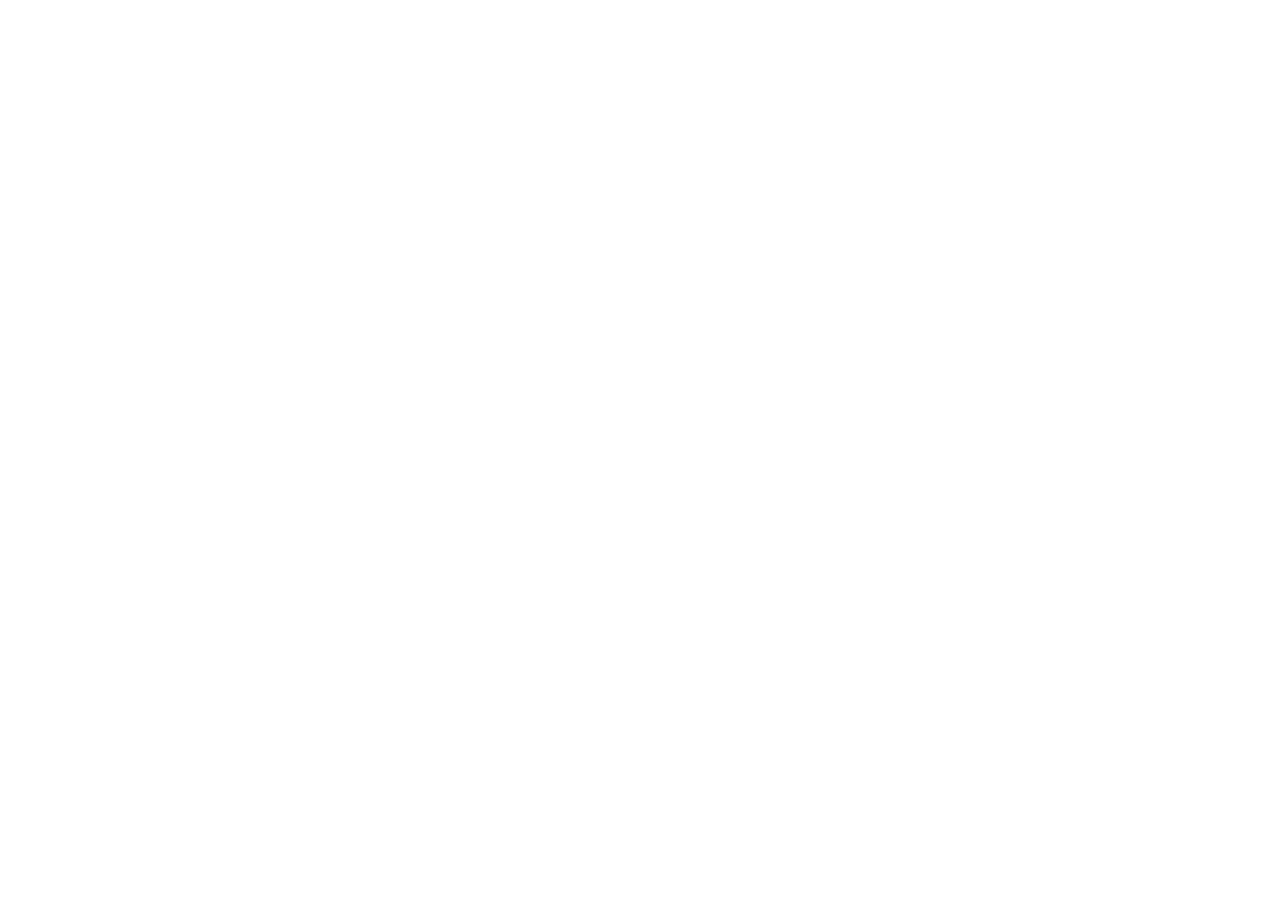
==== index.html @ da4fbf4f "initializze" ====
<!DOCTYPE html>
<html>

<head>
  <title>TimeMapTrabel in Kansai</title>
  <meta charset="utf-8" />
  <meta name="description" content="">
  <meta property="og:description" content="昔の地図を見ることが出来ます" />
  <meta property="og:url" content="https://armd-02.github.io/TimeMapTravel_Kansai /" />
  <meta property="og:type" content="website" />
  <meta property="og:title" content="TimeMapTrabel in Kansai" />
  <meta property="og:image" content="https://armd-02.github.io/JusoArtFes2022/image/thumbnail.png" />
  <meta property="og:image:width" content="1200" />
  <meta property="og:image:height" content="630" />
  <meta name="viewport" content="width=device-width, user-scalable=no, initial-scale=1, maximum-scale=1, minimum-scale=1" />
  <link rel="shortcut icon" href="favicon.ico" />
  <link rel="stylesheet" href="https://cdnjs.cloudflare.com/ajax/libs/font-awesome/5.15.4/css/all.min.css" />
  <link rel="stylesheet" href="https://cdn.jsdelivr.net/npm/bootstrap@4.6.1/dist/css/bootstrap.min.css" integrity="sha384-zCbKRCUGaJDkqS1kPbPd7TveP5iyJE0EjAuZQTgFLD2ylzuqKfdKlfG/eSrtxUkn" crossorigin="anonymous">
  <link rel="stylesheet" href="https://cdn.jsdelivr.net/npm/gridjs@6.0.6/dist/theme/mermaid.min.css" />
  <link rel="stylesheet" href="https://unpkg.com/maplibre-gl@3.0.1/dist/maplibre-gl.css" />
  <link rel="stylesheet" href="base.css" />
  <script defer src="https://unpkg.com/maplibre-gl@3.0.1/dist/maplibre-gl.js"></script>
  <script defer src="https://www.unpkg.com/pmtiles@3.0.5/dist/pmtiles.js"></script>
  <script defer src="https://cdn.jsdelivr.net/npm/gridjs@6.0.6/dist/gridjs.production.min.js"></script>
  <script defer src="https://unpkg.com/json5@^2.0.0/dist/index.min.js"></script>
  <script defer src="https://code.jquery.com/jquery-3.3.1.min.js"></script>
  <script defer src="https://cdn.jsdelivr.net/npm/moment@2.24.0/moment.min.js"></script>
  <script defer src="https://cdnjs.cloudflare.com/ajax/libs/popper.js/1.14.6/umd/popper.min.js"></script>
  <script defer src="https://cdnjs.cloudflare.com/ajax/libs/chroma-js/2.1.0/chroma.min.js"></script>
  <script defer src="https://cdn.jsdelivr.net/npm/bootstrap@4.6.1/dist/js/bootstrap.bundle.min.js" integrity="sha384-fQybjgWLrvvRgtW6bFlB7jaZrFsaBXjsOMm/tB9LTS58ONXgqbR9W8oWht/amnpF" crossorigin="anonymous"></script>
  <script defer src="https://unpkg.com/glottologist@2.0.3/dist/glottologist.min.js"></script>
  <script defer src="https://cdn.jsdelivr.net/npm/@turf/turf@6/turf.min.js"></script>
  <script defer src="./lib/osmtogeojson.js"></script>
  <script defer src="./lib/basiclib.js"></script>
  <script defer src="./lib/winlib.js"></script>
  <script defer src="./lib/geolib.js"></script>
  <script defer src="./lib/gsheetlib.js"></script>
  <script defer src="./lib/poilib.js"></script>
  <script defer src="./lib/listtable.js"></script>
  <script defer src="./lib/overpasslib.js"></script>
  <script defer src="./modal/modal_activities.js"></script>
  <script defer src="./modal/modal_wikipedia.js"></script>
  <script defer src="./modal/modal_osmbasic.js"></script>
  <script defer src="./cmapmaker.js"></script>
  <script defer src="./initialize.js"></script>
</head>

<body>
  <div id="container">
    <article id="article">
      <div id="mapid"></div>
    </article>
  </div>

  <div id="modal_splash" class="modal" tabindex="-1" role="dialog">
    <div class="modal-dialog" role="document" data-keyboard="false">
      <div class="modal-content">
        <div class="modal-body">
          <img src="" style="width: 100%;float: none !important" id="splash_image"><br>
          <div class="d-flex justify-content-center mt-2">
            <div class="spinner-border text-primary mx-auto" role="status"> <span class="sr-only">Loading...</span>
            </div>
          </div>
        </div>
      </div>
    </div>
  </div>

  <div id="modal_window" class="modal fade" tabindex="-1" role="dialog">
    <div class="modal-dialog modal-dialog-fluid modal-dialog-scrollable m-1" role="document">
      <div class="modal-content">
        <div class="modal-header">
          <div class="dropdown">
            <button type="button" class="btn btn-sm float-right menu mr-2" data-toggle="dropdown" aria-expanded="true" id="modal_window_menu">
              <i class="fas fa-bars text-black"></i>
            </button>
            <div class="dropdown-menu" aria-labelledby="modal_menu" style="z-index: 1090" id="modal_menu"></div>
          </div>
          <h4 class="modal-title" id="modal_window_title"></h4>
          <button type="button" class="close" data-dismiss="modal" aria-label="Close">
            <span aria-hidden="true">&times;</span>
          </button>
        </div>
        <div class="modal-body">
          <div id="modal_window_progress" class="progress-bar progress-bar-striped progress-bar-animated mb-2" style="height: 2px" role="progressbar"></div>
          <div id="modal_window_message"></div>
        </div>
        <div class="modal-footer">
          <div id="modal_footer"></div>
          <button id="modal_window_yes" class="btn btn-primary"></button>
          <button id="modal_window_no" class="btn btn-secondary"></button>
          <button id="modal_window_close" class="btn btn-secondary"></button>
        </div>
      </div>
    </div>
  </div>

  <div id="full_screen_image" onclick="modal_activities.closeImage()"></div>
</body>

</html>
---- base.css ----
/* tag defaults */
html {
    font-size: 14px;
    padding: 0px;
    margin: 0px;
}

header {
    width: 100%;
    height: 60px;
    margin: 0px !important;
    padding: 0px !important;
    color: #ffffff !important;
    background-size: inherit;
}

body {
    font-family: "Tahoma";
    height: 100%;
    background-color: #ffffff;
    padding: 0px;
    margin: 0px;
    overflow: hidden;
}

h4 {
    font-size: 1.3em !important;
}

h5 {
    font-size: 1.2em !important;
    font-weight: bold;
}

/* body dom */

a {
    overflow-wrap: break-word;
}

#container {
    flex-direction: column;
    width: 100%;
    height: 100%;
    margin: 0px;
    padding: 0px;
}

#article {
    float: none;
    clear: both;
    width: 100%;
    height: calc(100% - 60px);
    overflow: auto;
    position: relative;
    margin: 0px 0px 0px 0px;
}

#mapid {
    height: 100%;
}

/* list */
ul {
    /*column-count: 3;*/
    list-style-type: none;
}

li::before {
    position: relative;
    top: -2px;
    left: -12px;
    display: inline-block;
    width: 8px;
    height: 8px;
    content: '';
    border-radius: 100%;
    background: green;
}

div.showcase {
    overflow-x: scroll;
    width: 100vw;
    display: flex;
    scrollbar-width: none;
}

div.showcase::-webkit-scrollbar {
    display: none;
}

/* fade out */

#fadeLayer {
    position: absolute;
    top: 0px;
    left: 0px;
    width: 100%;
    height: 100%;
    background-color: #000000;
    opacity: 0.5;
    display: none;
    z-index: 3000;
}

img.thumbnail {
    margin: 4px auto !important;
    border: 4px solid #ffffff;
    display: block;
    box-shadow: 2px 2px 2px rgb(0 0 0 / 60%);
    cursor: zoom-in;
    width: 50%;
    height: auto;
}

img.slide {
    background-image: url("./image/loading.gif");
    background-size: cover;
    height: 12vh;
    max-width: 100% !important;
    margin: 2px;
    border: 2px solid #ffffff;
    display: block;
    box-shadow: 2px 2px 2px rgb(0 0 0 / 60%);
    cursor: grab;
    aspect-ratio: 4 / 3;
    object-fit: cover;
}

img.normal {
    background: url("./image/icon_circle.svg");
    background-size: cover;
    float: left;
    padding: 4px !important;
    height: 32px !important;
    width: 32px !important;
    object-fit: contain;
}

img.attention {
    background: url("./image/icon_circle_attention.svg");
    background-size: cover;
    float: left;
    padding: 8px !important;
    height: 48px;
    width: 48px;
    object-fit: contain;
}

img.w100 {
    width: 100%;
}

/* Activity Modal Icon Size */
h4 img {
    height: 1.5em;
    margin-right: 0.3em;
}

h2.zoom {
    font-size: 16px;
    color: rgba(0, 0, 0, 1);
    background-color: rgba(255, 255, 255, 0.5);
    padding: 10px;
}

.menu {
    margin: 2px 0px;
    border: 1px solid;
    width: initial !important;
    height: 100%;
}

.pointer {
    cursor: pointer;
}

p {
    line-height: 1.5;
}

span {
    font-size: 1rem;
}

span.title {
    display: inline-block;
    font-size: 16px !important;
    font-weight: bold;
    color: black !important;
    padding: 0px 4px 0px 0px;
    margin: 0px 0px 0px 0px;
}

span.subtitle {
    display: inline-block;
    font-size: 10px !important;
    color: black !important;
    padding: 0px 0px 0px 0px;
}

span.icon {
    border-radius: 8px;
    margin-left: 2px;
    padding: 0px 2px;
    white-space: nowrap;
}

span.normal {
    color: #000000;
    background: rgba(255, 255, 255, 0.3);
}

span.attention {
    color: #000000;
    background: rgba(255, 255, 255, 0.6);
}

/* マーカーのフォントサイズ選択 */
span.fs-10 {
    font-size: 10px;
}

span.fs-12 {
    font-size: 12px;
}

span.fs-14 {
    font-size: 14px;
}

/* button for select way color */

.modal-backdrop.show {
    opacity: 0;
}

.modal-dialog-fluid {
    max-width: 800px !important;
    max-height: 98% !important;
    width: 98%;
    margin: auto !important;
}

.modal-body {
    font-size: 14px !important;
    overflow-x: hidden;
}

.leaflet-div-icon {
    border: 0px !important;
}

.leaflet-popup-content {
    width: 30vw;
}

input[type="search"] {
    font-size: 14px;
    display: inline-block;
    width: calc(180px - 4em);
}

/* for Grid.js */
th.gridjs-th {
    padding: 2px 4px !important;
    margin: 0px 8px !important;
}

td.gridjs-td {
    padding: 2px 4px !important;
    cursor: pointer !important;
}

tr:hover td {
    background-color: #d9efff !important;
}

tr.selected td {
    background-color: #d9efff !important;
}

/* spinner */

#list_spinner {
    position: absolute;
    margin: auto;
    left: 0px;
    z-index: 9999;
    right: 0px;
    top: 0px;
    bottom: 0px;
}

.card-header, .card-body {
    padding: 0px !important;
}

.modal-title {
    height: 2rem;
    overflow: hidden;
    text-overflow: ellipsis;
}

.bg-clear-old {
    width: 38px;
    height: 18px;
    background-position: 0px 0px, 8px 8px;
    background-size: 16px 16px;
    background-image: -webkit-linear-gradient(45deg, #eee 25%, transparent 25%, transparent 75%, #ccc 75%, #ccc 100%), -webkit-linear-gradient(45deg, #ccc 25%, white 25%, white 75%, #ccc 75%, #eee 100%);
    background-image: linear-gradient(45deg, #ccc 25%, transparent 25%, transparent 75%, #ccc 75%, #ccc 100%), linear-gradient(45deg, #ccc 25%, white 25%, white 75%, #ccc 75%, #ccc 100%);
}

.bg-clear {
    background: transparent url("./image/transparent.png") !important;
}

.leaflet-container a {
    color: initial !important;
}

.leaflet-touch .leaflet-control-layers-toggle {
    width: 30px !important;
    height: 30px !important;
}

.cursor-pointer {
    cursor: pointer;
}

h5[aria-expanded="false"]:before {
    content: '';
    display: inline-block;
    background-image: url(./image/arrow-right.svg);
    background-size: contain;
    width: 18px;
    height: 18px;
    margin-right: 0px;
    vertical-align: middle;
}

h5[aria-expanded="true"]:before {
    content: '';
    display: inline-block;
    background-image: url(./image/arrow-down.svg);
    background-size: contain;
    width: 18px;
    height: 18px;
    margin-right: 0px;
    vertical-align: middle;
}

#full_screen_image {
    display: none;
    background: RGBA(0, 0, 0, .8) no-repeat center;
    background-image: url();
    background-size: contain;
    width: 100%;
    height: 100%;
    position: fixed;
    z-index: 10000;
    top: 0;
    left: 0;
    cursor: zoom-out;
}

#full_screen_image.isFullScreen {
    display: block;
}

@keyframes rotation {
    0% {
        transform: scale(1.0, 1.0) translate(0%, 0%);
    }

    15% {
        transform: scale(0.9, 0.9) translate(0%, 5%);
    }

    30% {
        transform: scale(1.3, 0.8) translate(0%, 10%);
    }

    50% {
        transform: scale(0.8, 1.3) translate(0%, -10%);
    }

    70% {
        transform: scale(1.1, 0.9) translate(0%, 5%);
    }

    100% {
        transform: scale(1.0, 1.0) translate(0%, 0%);
    }
}
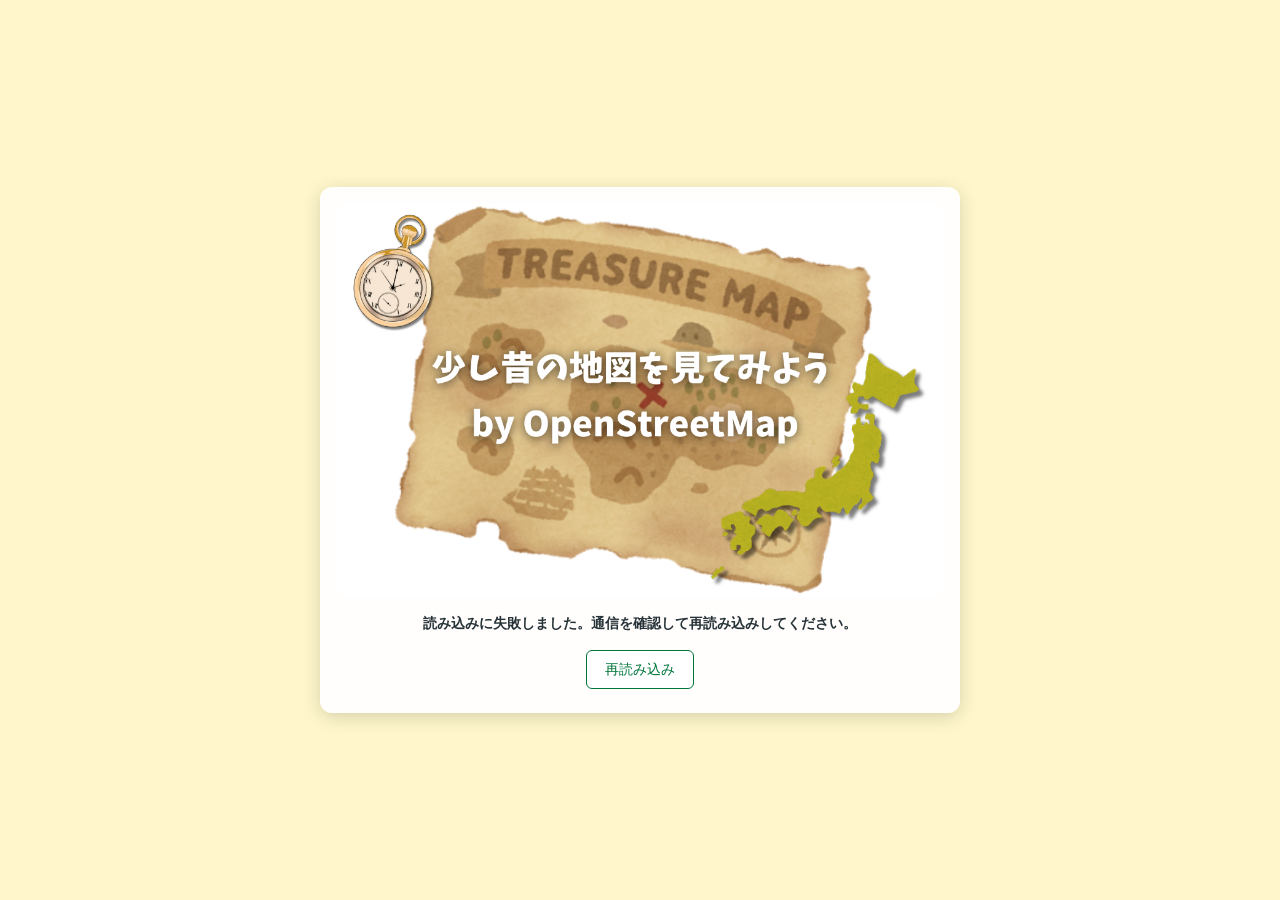
==== commit 47558046: "feat: add timeline news and update map interface" ====
--- a/index.html
+++ b/index.html
@@ -2,100 +2,184 @@
 <html>
 
 <head>
-  <title>TimeMapTrabel in Kansai</title>
-  <meta charset="utf-8" />
-  <meta name="description" content="">
-  <meta property="og:description" content="昔の地図を見ることが出来ます" />
-  <meta property="og:url" content="https://armd-02.github.io/TimeMapTravel_Kansai /" />
-  <meta property="og:type" content="website" />
-  <meta property="og:title" content="TimeMapTrabel in Kansai" />
-  <meta property="og:image" content="https://armd-02.github.io/JusoArtFes2022/image/thumbnail.png" />
-  <meta property="og:image:width" content="1200" />
-  <meta property="og:image:height" content="630" />
-  <meta name="viewport" content="width=device-width, user-scalable=no, initial-scale=1, maximum-scale=1, minimum-scale=1" />
-  <link rel="shortcut icon" href="favicon.ico" />
-  <link rel="stylesheet" href="https://cdnjs.cloudflare.com/ajax/libs/font-awesome/5.15.4/css/all.min.css" />
-  <link rel="stylesheet" href="https://cdn.jsdelivr.net/npm/bootstrap@4.6.1/dist/css/bootstrap.min.css" integrity="sha384-zCbKRCUGaJDkqS1kPbPd7TveP5iyJE0EjAuZQTgFLD2ylzuqKfdKlfG/eSrtxUkn" crossorigin="anonymous">
-  <link rel="stylesheet" href="https://cdn.jsdelivr.net/npm/gridjs@6.0.6/dist/theme/mermaid.min.css" />
-  <link rel="stylesheet" href="https://unpkg.com/maplibre-gl@3.0.1/dist/maplibre-gl.css" />
-  <link rel="stylesheet" href="base.css" />
-  <script defer src="https://unpkg.com/maplibre-gl@3.0.1/dist/maplibre-gl.js"></script>
-  <script defer src="https://www.unpkg.com/pmtiles@3.0.5/dist/pmtiles.js"></script>
-  <script defer src="https://cdn.jsdelivr.net/npm/gridjs@6.0.6/dist/gridjs.production.min.js"></script>
-  <script defer src="https://unpkg.com/json5@^2.0.0/dist/index.min.js"></script>
-  <script defer src="https://code.jquery.com/jquery-3.3.1.min.js"></script>
-  <script defer src="https://cdn.jsdelivr.net/npm/moment@2.24.0/moment.min.js"></script>
-  <script defer src="https://cdnjs.cloudflare.com/ajax/libs/popper.js/1.14.6/umd/popper.min.js"></script>
-  <script defer src="https://cdnjs.cloudflare.com/ajax/libs/chroma-js/2.1.0/chroma.min.js"></script>
-  <script defer src="https://cdn.jsdelivr.net/npm/bootstrap@4.6.1/dist/js/bootstrap.bundle.min.js" integrity="sha384-fQybjgWLrvvRgtW6bFlB7jaZrFsaBXjsOMm/tB9LTS58ONXgqbR9W8oWht/amnpF" crossorigin="anonymous"></script>
-  <script defer src="https://unpkg.com/glottologist@2.0.3/dist/glottologist.min.js"></script>
-  <script defer src="https://cdn.jsdelivr.net/npm/@turf/turf@6/turf.min.js"></script>
-  <script defer src="./lib/osmtogeojson.js"></script>
-  <script defer src="./lib/basiclib.js"></script>
-  <script defer src="./lib/winlib.js"></script>
-  <script defer src="./lib/geolib.js"></script>
-  <script defer src="./lib/gsheetlib.js"></script>
-  <script defer src="./lib/poilib.js"></script>
-  <script defer src="./lib/listtable.js"></script>
-  <script defer src="./lib/overpasslib.js"></script>
-  <script defer src="./modal/modal_activities.js"></script>
-  <script defer src="./modal/modal_wikipedia.js"></script>
-  <script defer src="./modal/modal_osmbasic.js"></script>
-  <script defer src="./cmapmaker.js"></script>
-  <script defer src="./initialize.js"></script>
+    <title>少し昔の地図を見てみよう by OpenStreetMap</title>
+    <meta charset="utf-8" />
+    <meta name="description" content="OpenStreetMapに残された、少し昔の日本の地図を見るWebアプリです。" />
+    <meta property="og:description" content="少し昔の地図を見ることが出来ます。そう、OpenStreetMapならね。" />
+    <meta property="og:url" content="https://armd-02.github.io/TimeMapTravel_Japan/" />
+    <meta property="og:type" content="website" />
+    <meta property="og:title" content="少し昔の地図を見てみよう by OpenStreetMap" />
+    <meta property="og:image" content="https://armd-02.github.io/TimeMapTravel_Japan/image/thumbnail.png" />
+    <meta property="og:image:width" content="1200" />
+    <meta property="og:image:height" content="630" />
+
+    <meta name="twitter:card" content="summary_large_image" />
+    <meta name="twitter:title" content="少し昔の地図を見てみよう by OpenStreetMap" />
+    <meta name="twitter:description" content="少し昔の地図を見ることが出来ます。そう、OpenStreetMapならね。" />
+    <meta name="twitter:image" content="https://armd-02.github.io/TimeMapTravel_Japan/image/thumbnail.png" />
+
+    <link rel="icon" href="./favicon.ico" sizes="any">
+    <link rel="preload" as="image" href="./image/splash.png?ver=20260830-16" />
+    <meta name="viewport"
+        content="width=device-width, user-scalable=no, initial-scale=1, maximum-scale=1, minimum-scale=1" />
+    <link rel="preconnect" href="https://cdn.jsdelivr.net" crossorigin />
+    <link rel="preconnect" href="https://cdnjs.cloudflare.com" crossorigin />
+    <link rel="preconnect" href="https://tile.openstreetmap.jp" crossorigin />
+    <link rel="stylesheet" href="system.css?ver=20260830-16" />
+    <script type="module" src="./loader.module.js?ver=20260830-16"></script>
 </head>
 
 <body>
-  <div id="container">
-    <article id="article">
-      <div id="mapid"></div>
-    </article>
-  </div>
+    <div id="startupStatus" role="status" aria-live="polite">
+        <div class="startup-status-card">
+            <img class="startup-splash-image" src="./image/splash.png?ver=20260830-16"
+                alt="少し昔の地図を見てみよう" />
+            <div class="startup-status-spinner" aria-hidden="true"></div>
+            <strong id="startupStatusMessage">アプリを読み込んでいます…</strong>
+            <button id="startupRetry" type="button" onclick="location.reload()">再読み込み</button>
+        </div>
+    </div>
+    <div class="container-fluid m-0 p-0">
+        <article id="article" class="two-pane d-none" style="display: none">
+            <main id="top-pane">
+                <div id="mapid">
+                    <canvas id="snow"></canvas>
+                    <section id="cMapIntro" class="cMap-intro" aria-labelledby="timeMapIntroTitle" hidden>
+                        <div class="cMap-intro__body">
+                            <h2 id="timeMapIntroTitle">開始まもないOpenStreetMapです。</h2>
+                            <p>年代を進めて、日本の地図がどう育ったか見てみましょう。</p>
+                        </div>
+                        <button id="cMapIntroClose" class="cMap-intro__close" type="button" aria-label="案内を閉じる">&times;</button>
+                    </section>
+                </div>
+            </main>
+            <aside id="bottom-pane" class="row m-0">
+                <div id="sidebarResizeHandle" title="ドラッグしてサイズ変更" aria-label="ドラッグしてリストのサイズを変更"></div>
+                <div id="btmHeader" class="accordion p-2 h-100">
 
-  <div id="modal_splash" class="modal" tabindex="-1" role="dialog">
-    <div class="modal-dialog" role="document" data-keyboard="false">
-      <div class="modal-content">
-        <div class="modal-body">
-          <img src="" style="width: 100%;float: none !important" id="splash_image"><br>
-          <div class="d-flex justify-content-center mt-2">
-            <div class="spinner-border text-primary mx-auto" role="status"> <span class="sr-only">Loading...</span>
+                    <!-- Detail -->
+                    <div id="detailMenu" class="accordion-item mb-2">
+
+                        <h2 id="detailHeader" class="d-flex align-items-center m-0 p-2">
+                            <div class="dropdown me-2">
+                                <button class="btn btn-light border-secondary p-0" type="button" id="btnMenuButton"
+                                    data-bs-toggle="dropdown" aria-expanded="false" style="width: 30px; height: 30px">
+                                    <i class="fas fa-bars text-black"></i>
+                                </button>
+
+                                <div class="dropdown-menu" aria-labelledby="btnMenuButton" id="btnMenu"></div>
+                            </div>
+
+                            <span class="detailTitle d-flex align-items-center" id="btmWindow_title"></span>
+                            <button id="detailHeaderClose" type="button"
+                                class="btn btn-light border-secondary p-0 ms-auto flex-shrink-0"
+                                onclick="cMapMaker.changeMode('list')" aria-label="詳細を閉じる" title="詳細を閉じる">
+                                <span aria-hidden="true">&times;</span>
+                            </button>
+                        </h2>
+
+                        <div id="detailArea">
+                            <div class="accordion-body p-0">
+                                <div id="mini-map" class="d-none mx-auto"></div>
+                                <div id="btmWindow_message" class="p-1"></div>
+                            </div>
+                        </div>
+
+                    </div>
+
+                    <!-- list -->
+                    <div class="accordion-item">
+                        <h2 class="accordion-header" id="listHeader">
+                            <div class="accordion-button p-2" type="button" data-bs-toggle="collapse"
+                                data-bs-target="#listAccordion" aria-expanded="true" aria-controls="listAccordion">
+                                <span class="detailTitle ms-1" id="listTitle"></span>
+                            </div>
+                        </h2>
+
+                        <div id="listAccordion" class="accordion-collapse collapse show" aria-labelledby="listHeader">
+                            <div class="accordion-body p-0">
+                                <!-- リスト -->
+                                <div class="col-12 p-0" id="listArea"></div>
+
+                                <!-- プレイバック操作 -->
+                                <div class="col-12 d-flex align-items-center" id="list_playback_control">
+                                    <button class="btn btn-light float-left border-secondary ms-2 me-2"
+                                        onclick="cMapMaker.playback(listTable.getFilterList());"><i id="list_playback"
+                                            class="fas fa-play"></i></button>
+                                    <input type="range" class="form-range me-2" id="list_speed" />
+                                </div>
+
+                                <!-- ダウンロード -->
+                                <div class="col-12 text-center" id="list_download">
+                                    <button class="btn btn-light btn-lg border-secondary w-50 m-2 p-1"
+                                        onclick="cMapMaker.download()">
+                                        <i class="fas fa-download"></i>
+                                        <span glot-model="download"></span>
+                                    </button>
+                                </div>
+                            </div>
+                        </div>
+
+                    </div>
+
+                    <div id="panelProgress" class="col-12 p-0 mb-2 progress progress-bar bg-success" style="width: 0%;">
+                    </div>
+                    <div class="footerSpace"></div>
+                </div>
+
+                <div id="sidebarCont" class="row fixed-bottom m-2 pe-none d-none">
+                    <div class="col-7 p-0">
+                        <div class="btn-group btn-group-lg pe-auto"></div>
+                    </div>
+                    <div class="col-5 p-0">
+                        <div class="ms-auto btn-group btn-group-lg d-flex pe-auto">
+                            <button id="sidebarMinimize" class="btn btn-light border-secondary p-1"
+                                onclick="javascript: winCont.setSidebar('mini')">
+                                <i class="fa-solid fa-window-minimize"></i>
+                            </button>
+                            <button id="sidebarChange" class="btn btn-light border-secondary p-1"
+                                onclick="javascript: winCont.setSidebar('change')">
+                                <i class="fa-solid fa-chevron-down"></i>
+                            </button>
+                            <button id="sidebarClose" class="btn btn-light border-secondary p-1"
+                                onclick="javascript:cMapMaker.viewDetail();cMapMaker.changeMode('list')">
+                                <i class="fa-regular fa-rectangle-xmark"></i>
+                            </button>
+                            <button id="closeDetail" class="btn btn-light border-secondary p-1"
+                                onclick="javascript:cMapMaker.changeMode('list')">
+                                <i class="fa-solid fa-check"></i>
+                            </button>
+                        </div>
+                    </div>
+                </div>
+            </aside>
+        </article>
+    </div>
+
+    <div id="splashImage" class="modal" tabindex="-1" role="dialog">
+        <div class="modal-dialog modal-lg" role="document" data-keyboard="false">
+            <div class="modal-body">
+                <img src="" style="width: 100%;float: none !important" id="splashSrc"><br>
+                <div class="d-flex justify-content-center mt-2">
+                    <div class="spinner-border text-primary mx-auto" role="status"> </div>
+                </div>
             </div>
-          </div>
         </div>
-      </div>
     </div>
-  </div>
 
-  <div id="modal_window" class="modal fade" tabindex="-1" role="dialog">
-    <div class="modal-dialog modal-dialog-fluid modal-dialog-scrollable m-1" role="document">
-      <div class="modal-content">
-        <div class="modal-header">
-          <div class="dropdown">
-            <button type="button" class="btn btn-sm float-right menu mr-2" data-toggle="dropdown" aria-expanded="true" id="modal_window_menu">
-              <i class="fas fa-bars text-black"></i>
-            </button>
-            <div class="dropdown-menu" aria-labelledby="modal_menu" style="z-index: 1090" id="modal_menu"></div>
-          </div>
-          <h4 class="modal-title" id="modal_window_title"></h4>
-          <button type="button" class="close" data-dismiss="modal" aria-label="Close">
-            <span aria-hidden="true">&times;</span>
-          </button>
+    <div id="PinchImageBK" onclick="modalActs.closeMedia()">
+        <div class="d-flex align-items-center justify-content-center h-100">
+            <div class="spinner-border text-primary" id="image_spinner"></div>
         </div>
-        <div class="modal-body">
-          <div id="modal_window_progress" class="progress-bar progress-bar-striped progress-bar-animated mb-2" style="height: 2px" role="progressbar"></div>
-          <div id="modal_window_message"></div>
-        </div>
-        <div class="modal-footer">
-          <div id="modal_footer"></div>
-          <button id="modal_window_yes" class="btn btn-primary"></button>
-          <button id="modal_window_no" class="btn btn-secondary"></button>
-          <button id="modal_window_close" class="btn btn-secondary"></button>
-        </div>
-      </div>
     </div>
-  </div>
+    <img id="PinchImage" draggable="false" onclick="modalActs.toggleImageSize(this, event)"></img>
+    <button type="button" id="PinchImageClose" aria-label="画像を閉じる" title="閉じる" onclick="event.stopPropagation(); modalActs.closeMedia()">✕</button>
+    <video id="FullScreenVideo" playsinline onclick="modalActs.toggleVideo(this)"></video>
+    <button type="button" id="FullScreenVideoClose" aria-label="動画を閉じる" title="閉じる" onclick="event.stopPropagation(); modalActs.closeMedia()">✕</button>
 
-  <div id="full_screen_image" onclick="modal_activities.closeImage()"></div>
+    <div id="scrollHand" class="d-flex justify-content-center d-none">
+        <img src="./image/hand-pointer-solid.svg" width="42px">
+    </div>
 </body>
 
-</html>+</html>
--- a/system.css
+++ b/system.css
@@ -0,0 +1,666 @@
+/* tag defaults */
+html {
+    font-size: 14px;
+    padding: 0px;
+    margin: 0px;
+}
+
+header {
+    width: 100%;
+    height: 60px;
+    margin: 0px !important;
+    padding: 0px !important;
+    background-size: inherit;
+}
+
+body {
+    font-family: "Tahoma";
+    height: 100%;
+    padding: 0px;
+    margin: 0px;
+    background-color: #fff7cb !important;
+    overflow: hidden;
+}
+
+/* startup status */
+#startupStatus {
+    position: fixed;
+    inset: 0;
+    z-index: 2000;
+    display: flex;
+    align-items: center;
+    justify-content: center;
+    padding: 24px;
+    background: #fff7cb;
+    color: #263238;
+    font-family: Tahoma, sans-serif;
+    text-align: center;
+}
+
+#startupStatus[hidden] {
+    display: none;
+}
+
+.startup-status-card {
+    box-sizing: border-box;
+    width: min(420px, calc(100vw - 48px));
+    max-height: calc(100vh - 48px);
+    max-height: calc(100dvh - 48px);
+    padding: 12px 12px 20px;
+    overflow: auto;
+    border-radius: 12px;
+    background: rgba(255, 255, 255, 0.94);
+    box-shadow: 0 4px 18px rgba(0, 0, 0, 0.16);
+}
+
+@media (min-width: 768px) {
+    .startup-status-card {
+        width: min(640px, calc(100vw - 64px));
+        padding: 16px 16px 24px;
+    }
+}
+
+.startup-splash-image {
+    display: block;
+    width: auto;
+    max-width: 100%;
+    max-height: calc(100vh - 180px);
+    max-height: calc(100dvh - 180px);
+    height: auto;
+    margin: 0 auto 16px;
+    object-fit: contain;
+    border-radius: 8px;
+}
+
+.startup-status-spinner {
+    width: 32px;
+    height: 32px;
+    margin: 0 auto 14px;
+    border: 4px solid #c8ddd1;
+    border-top-color: #00753a;
+    border-radius: 50%;
+    animation: startup-spin 0.8s linear infinite;
+}
+
+#startupStatus[data-error="true"] .startup-status-spinner {
+    display: none;
+}
+
+#startupRetry {
+    display: none;
+    margin: 16px auto 0;
+    padding: 8px 18px;
+    border: 1px solid #00753a;
+    border-radius: 6px;
+    background: #fff;
+    color: #00753a;
+    font: inherit;
+    cursor: pointer;
+}
+
+#startupStatus[data-error="true"] #startupRetry {
+    display: block;
+}
+
+@keyframes startup-spin {
+    to {
+        transform: rotate(360deg);
+    }
+}
+
+h4 {
+    font-size: 1.3em !important;
+    margin-right: auto;
+}
+
+h5 {
+    font-size: 1.2em !important;
+    font-weight: bold !important;
+    background-color: #FFFFFF;
+}
+
+/* body dom */
+
+a {
+    overflow-wrap: break-word;
+    color: rgb(0 117 58);
+}
+
+
+.two-pane {
+    display: flex;
+    position: relative;
+}
+
+#top-pane {
+    background-color: #faf8f8;
+}
+
+#bottom-pane {
+    position: relative;
+    background-color: #faf8f8;
+    overflow: hidden;
+    box-shadow: -4px 0 8px rgba(0, 0, 0, 0.2);
+    z-index: 1000;
+    background-image: var(--bg-url, none);
+}
+
+#btmHeader {
+    width: 100%;
+    overflow-y: auto;
+}
+
+#sidebarResizeHandle {
+    position: absolute;
+    top: 0;
+    left: 0;
+    width: 12px;
+    height: 100%;
+    padding: 0;
+    z-index: 1001;
+    cursor: col-resize;
+    touch-action: none;
+}
+
+#sidebarResizeHandle::before {
+    content: "";
+    position: absolute;
+    top: 50%;
+    left: 0;
+    width: 12px;
+    height: 56px;
+    transform: translateY(-50%);
+    border: 1px solid #adb5bd;
+    border-left: 0;
+    border-radius: 0 8px 8px 0;
+    background: rgba(255, 255, 255, 0.92);
+    box-shadow: 1px 1px 4px rgba(0, 0, 0, 0.2);
+}
+
+#sidebarResizeHandle::after {
+    content: "⋮";
+    position: absolute;
+    top: 50%;
+    left: 1px;
+    width: 10px;
+    transform: translateY(-52%);
+    color: #495057;
+    font-size: 22px;
+    line-height: 1;
+    text-align: center;
+}
+
+#sidebarResizeHandle:hover::before,
+body.is-resizing-sidebar #sidebarResizeHandle::before {
+    border-color: rgb(0, 117, 58);
+    background: rgb(224, 243, 233);
+}
+
+#sidebarResizeHandle:hover::after,
+body.is-resizing-sidebar #sidebarResizeHandle::after {
+    color: rgb(0, 117, 58);
+}
+
+@media (max-width: 1079.98px) {
+    #sidebarResizeHandle {
+        top: 0;
+        left: 0;
+        width: 100%;
+        height: 12px;
+        cursor: row-resize;
+    }
+
+    #sidebarResizeHandle::before {
+        top: 0;
+        left: 50%;
+        width: 56px;
+        height: 12px;
+        transform: translateX(-50%);
+        border: 1px solid #adb5bd;
+        border-top: 0;
+        border-radius: 0 0 8px 8px;
+    }
+
+    #sidebarResizeHandle::after {
+        content: "⋯";
+        top: -8px;
+        left: 50%;
+        width: 40px;
+        transform: translateX(-50%);
+    }
+}
+
+body.is-resizing-sidebar,
+body.is-resizing-sidebar * {
+    cursor: inherit !important;
+    user-select: none !important;
+}
+
+.footerSpace {
+    height: 100px !important;
+}
+
+#detailArea {
+    overflow-y: auto;
+}
+
+#panelProgress {
+    height: 6px
+}
+
+.minimapDatail {
+    height: 100px;
+    width: 98%;
+    margin-right: 4px;
+    background: linear-gradient(to right, #4286f4, #373B44);
+}
+
+#detailHeader {
+    background-color: var(--bs-accordion-active-bg);
+    color: var(--bs-accordion-active-color);
+    border-bottom: var(--bs-accordion-border-width) solid var(--bs-accordion-border-color);
+}
+
+#detailHeader .detailTitle {
+    flex: 1 1 auto;
+    min-width: 0;
+    color: var(--bs-accordion-active-color);
+}
+
+#detailHeaderClose {
+    display: inline-flex;
+    align-items: center;
+    justify-content: center;
+    width: 30px;
+    height: 30px;
+    color: #000;
+    font-size: 24px;
+    line-height: 1;
+}
+
+/* list */
+ul {
+    /*column-count: 3;*/
+    list-style-type: none;
+}
+
+li::before {
+    position: relative;
+    top: -2px;
+    left: -12px;
+    display: inline-block;
+    width: 8px;
+    height: 8px;
+    content: "";
+    border-radius: 100%;
+    background: green;
+}
+
+div.showcase {
+    margin: 0px 0px 0px 0px !important;
+    padding: 0px !important;
+    overflow-x: auto;
+    width: fit-content;
+    max-width: calc(100vw - 0px);
+    display: flex;
+    user-select: none;
+
+    /* padding-right はイベント領域を広げるので避ける */
+    padding-right: 0 !important;
+}
+
+@media screen and (width >=1080px) {
+    div.showcase {
+        margin: 0px 0px 24px 0px !important;
+    }
+}
+
+
+div.showcase::-webkit-scrollbar {
+    display: block;
+    height: 4px;
+}
+
+div.showcase::-webkit-scrollbar-track {
+    background-color: rgba(255, 255, 255, 0.5);
+}
+
+div.showcase::-webkit-scrollbar-thumb {
+    height: 5px;
+    background-color: #404080;
+}
+
+img.w100 {
+    width: 100%;
+}
+
+/* Activity Modal Icon Size */
+h4 img {
+    height: 1.5em;
+    margin-right: 0.3em;
+}
+
+.globalMessage {
+    display: block;
+    color: rgba(0, 0, 0, 1);
+    background-color: rgba(255, 255, 255, 0.6);
+    padding: 6px;
+    margin: 0px;
+}
+
+.globalMessage:empty {
+    display: none;
+}
+
+.menu {
+    margin: 2px 0px;
+    border: 1px solid;
+    width: initial !important;
+    height: 100%;
+}
+
+.pointer {
+    cursor: pointer;
+}
+
+p {
+    line-height: 1.5;
+    margin-bottom: 0.5rem;
+    margin-left: 0.5em;
+}
+
+span {
+    font-size: 16px;
+}
+
+/* マーカーのフォントサイズ選択 */
+span.fs-10 {
+    font-size: 10px;
+}
+
+span.fs-12 {
+    font-size: 12px;
+}
+
+span.fs-14 {
+    font-size: 14px;
+}
+
+/* button for select way color */
+.modal-backdrop.show {
+    background-color: var(--splash-bg-color);
+    opacity: 1 !important;
+}
+
+.modal-dialog-fluid {
+    max-width: 800px !important;
+    max-height: 98% !important;
+    width: 98%;
+    margin: auto !important;
+}
+
+.modal-body {
+    font-size: 14px !important;
+    overflow-x: hidden;
+}
+
+input[type="search"] {
+    font-size: 14px;
+    display: inline-block;
+    width: calc(180px - 4em);
+}
+
+tr.selected td {
+    background-color: #d9efff !important;
+}
+
+/* spinner */
+#list_spinner {
+    position: absolute;
+    margin: auto;
+    left: 0px;
+    z-index: 9999;
+    right: 0px;
+    top: 0px;
+    bottom: 0px;
+}
+
+.detailTitle {
+    font-size: 16px;
+    overflow: hidden;
+    text-overflow: ellipsis;
+    display: flex;
+    align-items: center;
+    text-wrap-mode: nowrap;
+    height: 30px;
+}
+
+.cursor-pointer {
+    cursor: pointer;
+}
+
+#splashImage {
+    display: none;
+}
+
+#PinchImage {
+    display: none;
+    height: auto;
+    position: fixed;
+    z-index: 10000;
+    cursor: zoom-out;
+    user-select: none;
+    -webkit-user-drag: none;
+}
+
+#PinchImageBK {
+    display: none;
+    position: fixed;
+    width: 100vw;
+    height: 100vh;
+    z-index: 9999;
+    background-color: #000000A0;
+    top: 0px;
+    left: 0px;
+}
+
+#FullScreenVideo {
+    display: none;
+    position: fixed;
+    z-index: 10000;
+    max-width: calc(100vw - 24px);
+    max-height: calc(100vh - 24px);
+    width: auto;
+    height: auto;
+    top: 50%;
+    left: 50%;
+    transform: translate(-50%, -50%);
+    background-color: #000;
+    cursor: pointer;
+}
+
+#PinchImageClose,
+#FullScreenVideoClose {
+    display: none;
+    position: fixed;
+    z-index: 10001;
+    top: 16px;
+    right: 16px;
+    width: 44px;
+    height: 44px;
+    padding: 0;
+    border: 1px solid rgba(255, 255, 255, 0.8);
+    border-radius: 50%;
+    background-color: rgba(0, 0, 0, 0.72);
+    color: #fff;
+    font-size: 24px;
+    line-height: 42px;
+    text-align: center;
+    cursor: pointer;
+}
+
+#PinchImageClose:hover,
+#PinchImageClose:focus-visible,
+#FullScreenVideoClose:hover,
+#FullScreenVideoClose:focus-visible {
+    background-color: rgba(0, 0, 0, 0.9);
+}
+
+#scrollHand {
+    display: none;
+    z-index: 3000;
+    position: absolute;
+    width: 100vw;
+}
+
+#mapid {
+    position: relative;
+    overflow: hidden;
+}
+
+.list-icon {
+    width: 20px;
+    height: 20px;
+    margin-right: 8px;
+}
+
+@keyframes swing {
+
+    0%,
+    100% {
+        transform: translateX(0);
+    }
+
+    50% {
+        transform: translateX(10px);
+    }
+}
+
+/* メッセージを画面中央に配置 */
+.fade-message {
+    position: fixed;
+    top: 50%;
+    left: 50%;
+    transform: translate(-50%, -50%);
+    background-color: rgba(0, 0, 0, 0.8);
+    color: #fff;
+    width: min(360px, calc(100vw - 40px));
+    box-sizing: border-box;
+    padding: 20px 20px;
+    border-radius: 8px;
+    opacity: 1;
+    transition: opacity 3s ease;
+    z-index: 9999;
+    text-align: center;
+    font-size: 1.2rem;
+}
+
+.fade-message.hide {
+    opacity: 0;
+}
+
+/* パネル */
+.basemenu {
+    background-image: var(--bg-url, none);
+    border: 1px solid #e5e7eb;
+    border-radius: 12px;
+    box-shadow: 0 2px 8px rgba(0, 0, 0, .06);
+    max-width: unset;
+}
+
+/* タイトル/サブ：読みやすく、派手にしない */
+.basemenu .title {
+    font-weight: 700;
+    font-size: 1rem;
+    color: #1f2937;
+    line-height: 1.2;
+    text-shadow: -1px -1px 0 #fff, 1px -1px 0 #fff, -1px 1px 0 #fff, 1px 1px 0 #fff;
+}
+
+.basemenu .subtitle {
+    color: #6b7280;
+    font-size: .85rem;
+    line-height: 1.2;
+    white-space: nowrap;
+    overflow: hidden;
+    text-overflow: ellipsis;
+    text-shadow: -1px -1px 0 #fff, 1px -1px 0 #fff, -1px 1px 0 #fff, 1px 1px 0 #fff;
+}
+
+/* 1行目の高さを少しだけ確保 */
+.basemenu>.col-12.p-1.me-2.d-flex.align-items-center:first-child {
+    min-height: 54px;
+}
+
+/* 2行目：間隔だけ微調整、装飾は最小限 */
+.basemenu .col-12.p-1.me-2.d-flex.align-items-center:nth-of-type(2) {
+    gap: .5rem;
+}
+
+/* セレクトは標準のまま＋縁だけ薄く */
+.basemenu .form-select {
+    background: #fff;
+}
+
+/* アイコンボタンは小さめ・軽めに（統一サイズ） */
+.basemenu .btn {
+    border-radius: 10px !important;
+}
+
+.basemenu .btn.menu,
+.basemenu .col-12.p-1.me-2.d-flex.align-items-center:nth-of-type(2) .btn {
+    height: 36px;
+    min-width: 36px;
+    border: 1px solid #d1d5db;
+    background: #fff;
+}
+
+.search-area {
+    position: relative;
+    flex-wrap: nowrap;
+}
+
+.search-box {
+    position: relative;
+    flex: 1;
+}
+
+.search-box input {
+    width: 100%;
+    padding-right: 38px;
+    /* ボタン分の余白 */
+    border-radius: 10px;
+    border: 1px solid #ccc;
+    height: 38px;
+}
+
+.search-box .search-btn {
+    position: absolute;
+    top: 50%;
+    right: 8px;
+    transform: translateY(-50%);
+    border: none;
+    background: none;
+    color: #555;
+    cursor: pointer;
+    height: 28px;
+    width: 28px;
+    display: flex;
+    align-items: center;
+    justify-content: center;
+}
+
+.search-box .search-btn:hover {
+    color: #000;
+    background: rgba(0, 0, 0, 0.05);
+    border-radius: 6px;
+}
+
+#snow {
+    position: absolute;
+    inset: 0;
+    width: 100%;
+    height: 100%;
+    pointer-events: none;
+    z-index: 10;
+}
